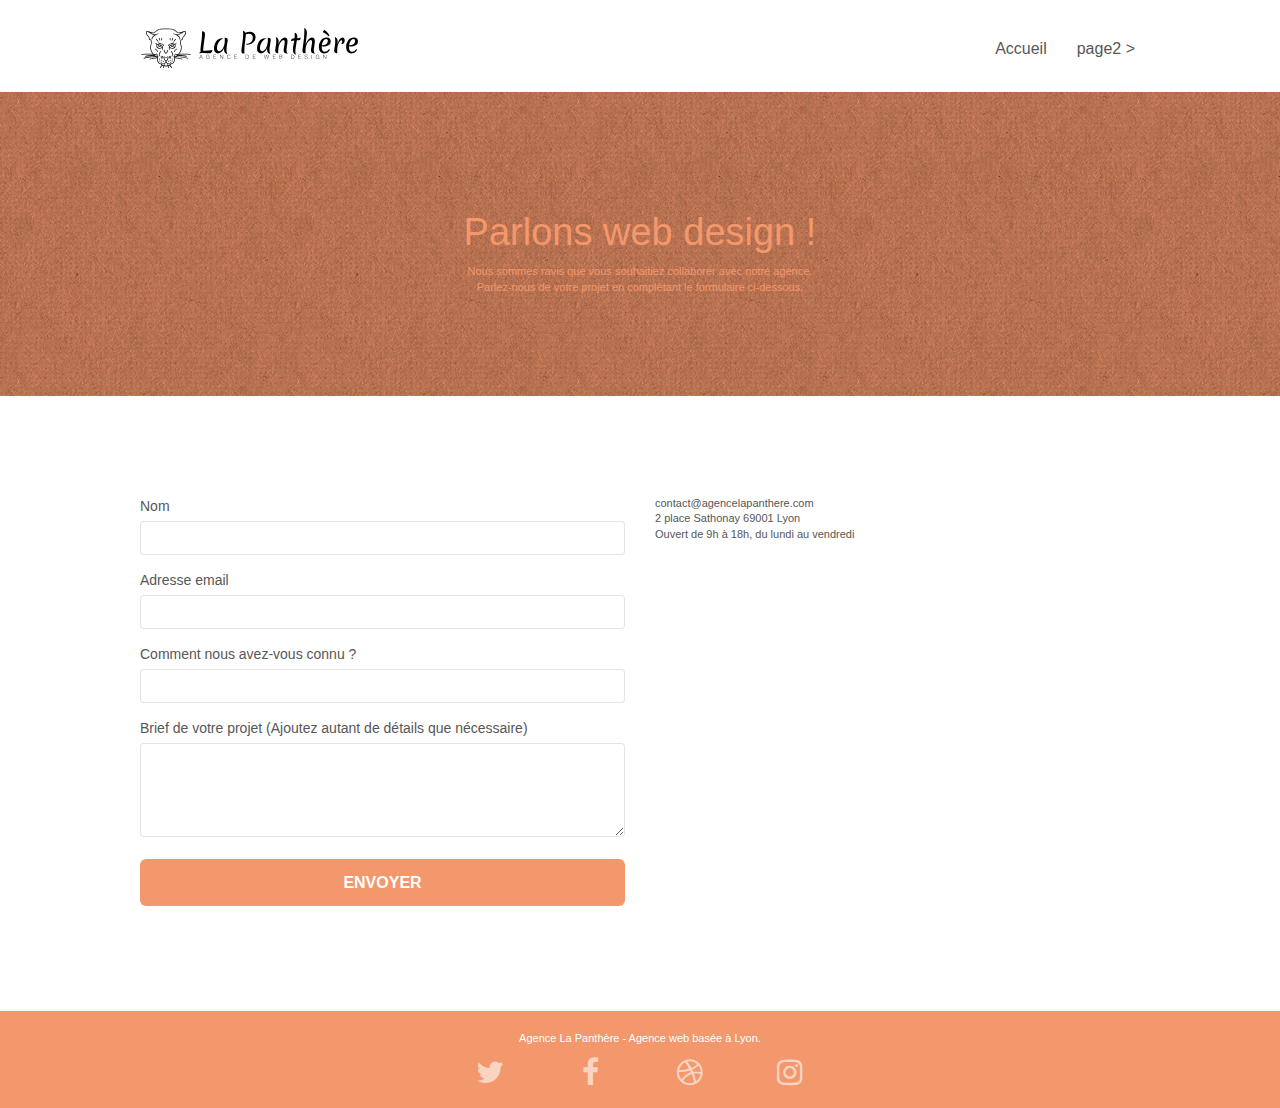
==== page2.html @ 2efc4e71 "1er commit avec modification src et ref de la page 2" ====
<!doctype html>
<html lang="Default">
<head>
    <meta charset="utf-8">
    <meta name="keywords" content="">
    <meta name="description" content="">
    <meta name="viewport" content="width=device-width, initial-scale=1.0, viewport-fit=cover">
    <link rel="shortcut icon" type="image/png" href="favicon.jpg">
    
	<link rel="stylesheet" type="text/css" href="./css/bootstrap.css">
	<link rel="stylesheet" type="text/css" href="style.css">
	<link rel="stylesheet" type="text/css" href="./css/font-awesome.css">
	<link rel="stylesheet" type="text/css" href="./css/et-line.css">
	
    
	<script src="./js/jquery-2.1.0.js"></script>
	<script src="./js/bootstrap.js"></script>
	<script src="./js/blocs.js"></script>
	<script src="./js/jqBootstrapValidation.js"></script>
	<script src="./js/formHandler.js"></script>
    <title>page2</title>

    
<!-- Analytics -->
 
<!-- Analytics END -->
    
</head>
<body>
<!-- Principal conteneur -->
<div class="page-container">
    
<!-- bloc-0 -->
<div class="bloc bgc-white l-bloc " id="bloc-0">
	<div class="container bloc-sm">
		<nav class="navbar row">
			<div class="navbar-header">
				<a class="navbar-brand" href="index.html"><img src="img/agence-la-panthere-monochrome.svg" alt="atlanta web design logo" height="40" /></a>
				<button id="nav-toggle" type="button" class="ui-navbar-toggle navbar-toggle" data-toggle="collapse" data-target=".navbar-1">
					<span class="sr-only">Toggle navigation</span><span class="icon-bar"></span><span class="icon-bar"></span><span class="icon-bar"></span>
				</button>
			</div>
			<div class="collapse navbar-collapse navbar-1 special-dropdown-nav">
				<ul class="site-navigation nav navbar-nav">
					<li>
						<a href="index.html">Accueil</a>
					</li>
					<li>
					</li>
					<li>
						<a href="page2.html">page2 &gt;</a>
					</li>
				</ul>
			</div>
		</nav>
	</div>
</div>
<!-- bloc-0 END -->

<!-- bloc-6 -->
<div class="bloc bg-dots-bg bg-repeat bgc-atomic-tangerine d-bloc bloc-bg-texture texture-paper" id="bloc-6">
	<div class="container bloc-lg">
		<div class="row">
			<div class="col-sm-12">
				<h1 class="text-center hero-bloc-text tc-white">
					Parlons web design !
				</h1>
				<p class="text-center mg-lg tc-white tight-width-whitespace">
					Nous sommes ravis que vous souhaitiez collaborer avec notre agence.<br>
					Parlez-nous de votre projet en complétant le formulaire ci-dessous.
				</p>
			</div>
		</div>
	</div>
</div>
<!-- bloc-6 END -->

<!-- bloc-7 -->
<div class="bloc bgc-white l-bloc" id="bloc-7">
	<div class="container bloc-lg">
		<div class="row">
			<div class="col-sm-6">
				<form id="form_1" novalidate success-msg="Your message has been sent." fail-msg="Sorry it seems that our mail server is not responding, Sorry for the inconvenience!">
					<div class="form-group">
						<label>
							Nom
						</label>
						<input id="name" class="form-control" required />
					</div>
					<div class="form-group">
						<label>
							Adresse email
						</label>
						<input id="email" class="form-control" type="email" required />
					</div>
					<div class="form-group">
						<label>
							Comment nous avez-vous connu ?
						</label>
						<input class="form-control" type="email" required id="input_504" />
					</div>
					<div class="form-group">
						<label>
							Brief de votre projet (Ajoutez autant de détails que nécessaire)<br>
						</label><textarea id="message" class="form-control" rows="4" cols="50" required></textarea>
					</div> 
					<button class="bloc-button btn btn-lg btn-block cta-hero btn-atomic-tangerine" type="submit">
						Envoyer
					</button>
				</form>
			</div>
			<div class="col-sm-6">
				<p>
					contact@agencelapanthere.com<br>2 place Sathonay 69001 Lyon<br>Ouvert de 9h à 18h, du lundi au vendredi<br>
				</p>
			</div>
		</div>
	</div>
</div>
<!-- bloc-7 END -->

<!-- ScrollToTop Button -->
<a class="bloc-button btn btn-d scrollToTop" onclick="scrollToTarget('1')"><span class="fa fa-chevron-up"></span></a>
<!-- ScrollToTop Button END-->


<!-- Footer - bloc-8 -->
<div class="bloc bgc-atomic-tangerine d-bloc" id="bloc-8">
	<div class="container bloc-sm">
		<div class="row">
			<div class="col-sm-12">
				<p class="text-center white">
					Agence La Panthère - Agence web basée à Lyon.<br>
				</p>
				<div class="row row-no-gutters social">
					<div class="col-sm-3">
						<div class="text-center">
							<a class="social" href="index.html"><span class="fa fa-twitter icon-md"></span></a>
						</div>
					</div>
					<div class="col-sm-3">
						<div class="text-center">
							<a class="social" href="index.html"><span class="fa fa-facebook icon-md"></span></a>
						</div>
					</div>
					<div class="col-sm-3">
						<div class="text-center">
							<a class="social" href="index.html"><span class="fa fa-dribbble icon-md"></span></a>
						</div>
					</div>
					<div class="col-sm-3">
						<div class="text-center">
							<a class="social" href="index.html"><span class="fa fa-instagram icon-md"></span></a>
						</div>
					</div>
				</div>
			</div>
		</div>
	</div>
</div>
<!-- Footer - bloc-8 END -->

</div>
<!-- Principal conteneur END -->
    

</body>
</html>
---- style.css ----
body {
    margin: 0;
    padding: 0;
    background: #FFF;
    overflow-x: hidden;
    -webkit-font-smoothing: antialiased;
    -moz-osx-font-smoothing: grayscale;
}

a,
button {
    transition: all .3s ease-in-out;
    outline: none!important;
}

a:hover {
    text-decoration: none;
    cursor: pointer;
}

#page-loading-blocs-notifaction {
    position: fixed;
    top: 0;
    bottom: 0;
    width: 100%;
    z-index: 100000;
    background: #FFFFFF url("img/pageload-spinner.gif") no-repeat center center;
}

.bloc {
    width: 100%;
    clear: both;
    background: 50% 50% no-repeat;
    padding: 0 50px;
    -webkit-background-size: cover;
    -moz-background-size: cover;
    -o-background-size: cover;
    background-size: cover;
    position: relative;
}

.bloc .container {
    padding-left: 0;
    padding-right: 0;
}

.bloc-lg {
    padding: 100px 50px;
}

.bloc-md {
    padding: 50px;
}

.bloc-sm {
    padding: 20px 50px;
}

.bg-center,
.bg-l-edge,
.bg-r-edge,
.bg-t-edge,
.bg-b-edge,
.bg-tl-edge,
.bg-bl-edge,
.bg-tr-edge,
.bg-br-edge,
.bg-repeat {
    -webkit-background-size: auto!important;
    -moz-background-size: auto!important;
    -o-background-size: auto!important;
    background-size: auto!important;
}

.bg-repeat {
    background: repeat;
}

.bg-t-edge {
    background: top no-repeat;
}

.bloc-bg-texture::before {
    content: "";
    background-size: 2px 2px;
    position: absolute;
    top: 0;
    bottom: 0;
    left: 0;
    right: 0;
}

.texture-paper::before {
    background: url("img/texture-paper.png");
    background-size: 280px 280px;
}

.b-parallax {
    background-attachment: fixed;
}

.d-bloc {
    color: rgba(255, 255, 255, .7);
}

.d-bloc button:hover {
    color: rgba(255, 255, 255, .9);
}

.d-bloc .icon-round,
.d-bloc .icon-square,
.d-bloc .icon-rounded,
.d-bloc .icon-semi-rounded-a,
.d-bloc .icon-semi-rounded-b {
    border-color: rgba(255, 255, 255, .9);
}

.d-bloc .divider-h span {
    border-color: rgba(255, 255, 255, .2);
}

.d-bloc .a-btn,
.d-bloc .navbar a,
.d-bloc .navbar-brand,
.d-bloc a .icon-sm,
.d-bloc a .icon-md,
.d-bloc a .icon-lg,
.d-bloc a .icon-xl,
.d-bloc h1 a,
.d-bloc h2 a,
.d-bloc h3 a,
.d-bloc h4 a,
.d-bloc h5 a,
.d-bloc h6 a,
.d-bloc p a {
    color: rgba(255, 255, 255, .6);
}

.d-bloc .a-btn:hover,
.d-bloc .navbar a:hover,
.d-bloc .navbar-brand:hover,
.d-bloc a:hover .icon-sm,
.d-bloc a:hover .icon-md,
.d-bloc a:hover .icon-lg,
.d-bloc a:hover .icon-xl,
.d-bloc h1 a:hover,
.d-bloc h2 a:hover,
.d-bloc h3 a:hover,
.d-bloc h4 a:hover,
.d-bloc h5 a:hover,
.d-bloc h6 a:hover,
.d-bloc p a:hover {
    color: rgba(255, 255, 255, 1);
}

.d-bloc .navbar-toggle .icon-bar {
    background: rgba(255, 255, 255, 1);
}

.d-bloc .btn-wire,
.d-bloc .btn-wire:hover {
    color: rgba(255, 255, 255, 1);
    border-color: rgba(255, 255, 255, 1);
}

.d-bloc .panel {
    color: rgba(0, 0, 0, .5);
}

.d-bloc .panel button:hover {
    color: rgba(0, 0, 0, .7);
}

.d-bloc .panel icon {
    border-color: rgba(0, 0, 0, .7);
}

.d-bloc .panel .divider-h span {
    border-color: rgba(0, 0, 0, .1);
}

.d-bloc .panel .a-btn {
    color: rgba(0, 0, 0, .6);
}

.d-bloc .panel .a-btn:hover {
    color: rgba(0, 0, 0, 1);
}

.d-bloc .panel .btn-wire,
.d-bloc .panel .btn-wire:hover {
    color: rgba(0, 0, 0, .7);
    border-color: rgba(0, 0, 0, .3);
}

.d-bloc .panel,
.l-bloc {
    color: rgba(0, 0, 0, .5);
}

.d-bloc .panel button:hover,
.l-bloc button:hover {
    color: rgba(0, 0, 0, .7);
}

.l-bloc .icon-round,
.l-bloc .icon-square,
.l-bloc .icon-rounded,
.l-bloc .icon-semi-rounded-a,
.l-bloc .icon-semi-rounded-b {
    border-color: rgba(0, 0, 0, .7);
}

.d-bloc .panel .divider-h span,
.l-bloc .divider-h span {
    border-color: rgba(0, 0, 0, .1);
}

.d-bloc .panel .a-btn,
.l-bloc .a-btn,
.l-bloc .navbar a,
.l-bloc .navbar-brand,
.l-bloc a .icon-sm,
.l-bloc a .icon-md,
.l-bloc a .icon-lg,
.l-bloc a .icon-xl,
.l-bloc h1 a,
.l-bloc h2 a,
.l-bloc h3 a,
.l-bloc h4 a,
.l-bloc h5 a,
.l-bloc h6 a,
.l-bloc p a {
    color: rgba(0, 0, 0, .6);
}

.d-bloc .panel .a-btn:hover,
.l-bloc .a-btn:hover,
.l-bloc .navbar a:hover,
.l-bloc .navbar-brand:hover,
.l-bloc a:hover .icon-sm,
.l-bloc a:hover .icon-md,
.l-bloc a:hover .icon-lg,
.l-bloc a:hover .icon-xl,
.l-bloc h1 a:hover,
.l-bloc h2 a:hover,
.l-bloc h3 a:hover,
.l-bloc h4 a:hover,
.l-bloc h5 a:hover,
.l-bloc h6 a:hover,
.l-bloc p a:hover {
    color: rgba(0, 0, 0, 1);
}

.l-bloc .navbar-toggle .icon-bar {
    color: rgba(0, 0, 0, .6);
}

.d-bloc .panel .btn-wire,
.d-bloc .panel .btn-wire:hover,
.l-bloc .btn-wire,
.l-bloc .btn-wire:hover {
    color: rgba(0, 0, 0, .7);
    border-color: rgba(0, 0, 0, .3);
}

.voffset {
    margin-top: 30px;
}

.voffset-lg {
    margin-top: 80px;
}

.row-no-gutters {
    margin-right: 0;
    margin-left: 0;
}

.row.row-no-gutters > [class^="col-"],
.row.row-no-gutters > [class*=" col-"] {
    padding-right: 0;
    padding-left: 0;
}

#bloc-1-hero h1 {
    font-size: 32px;
}

.navbar {
    margin-bottom: 0;
    z-index: 1;
}

.navbar-brand {
    height: auto;
    padding: 3px 15px;
    font-size: 25px;
    font-weight: normal;
    font-weight: 600;
    line-height: 44px;
}

.navbar-brand img {
    max-height: 200px;
    margin: 0 5px 0 0;
    display: inline;
}

.navbar-brand img[src$=svg] {
    min-width: 100px;
}

.nav-center .navbar-brand img {
    margin: 0;
}

.navbar .nav {
    padding-top: 2px;
    margin-right: -16px;
    float: right;
    z-index: 1;
}

.nav > li {
    float: left;
    margin-top: 4px;
    font-size: 16px;
}

.navbar-nav .open .dropdown-menu > li > a {
    text-align: inherit;
}

.nav > li a:hover,
.nav > li a:focus {
    background: transparent;
}

.navbar-toggle {
    margin: 10px 10px 0 0;
    border: 0px;
}

.navbar-toggle:hover {
    background: transparent!important;
}

.navbar-toggle .icon-bar {
    background-color: rgba(0, 0, 0, .5);
    width: 26px;
}

.nav-invert .navbar .nav {
    float: left;
}

.nav-invert .navbar-header,
.nav-invert .navbar-brand {
    float: right;
    position: relative;
    z-index: 2;
}

@media (min-width: 768px) {
    .site-navigation {
        position: absolute;
        top: 50%;
        right: 20px;
        transform: translate(0, -50%);
        -webkit-transform: translateY(-50%);
    }
    .nav > li .dropdown-menu a,
    .nav > li .dropdown-menu a:hover {
        color: #484848;
    }
    .nav-invert .site-navigation {
        left: 0;
        right: 0;
    }
    .nav-center {
        text-align: center;
    }
    .nav-center .navbar-header {
        width: 100%;
    }
    .nav-center .navbar-header,
    .nav-center .navbar-brand,
    .nav-center .nav > li {
        float: none;
        display: inline-block;
    }
    .nav-center .site-navigation {
        position: relative;
        width: 100%;
        right: 0;
        margin-right: 0px;
        margin-top: 20px;
    }
    .nav-center.mini-nav .navbar-toggle {
        float: none;
        margin: 10px auto 0;
    }
}

.nav > li > .dropdown a {
    background: none!important;
    display: block;
    padding: 14px 15px;
}

nav .caret {
    margin: 0 5px;
}

.dropdown-menu .dropdown-menu {
    top: -8px;
    left: 100%;
}

.dropdown-menu .dropmenu-flow-right {
    top: 100%;
    left: 0;
    margin-left: -1px;
    border-top-left-radius: 0;
    border-top-right-radius: 0;
}

.dropdown-menu .dropdown span {
    border: 4px solid black;
    border-top-color: transparent;
    border-right-color: transparent;
    border-bottom-color: transparent;
    margin: 6px -5px 0 0!important;
    float: right;
}

.mg-md {
    margin-top: 10px;
    margin-bottom: 20px;
}

.mg-lg {
    margin-top: 10px;
    margin-bottom: 40px;
}

.btn {
    margin: 0 5px 5px 0;
}

.btn.pull-right {
    margin: 0 0 5px 5px;
}

.btn-d,
.btn-d:hover,
.btn-d:focus {
    color: #FFF;
    background: rgba(0, 0, 0, .3);
}

button {
    outline: none!important;
}

.btn-rd {
    border-radius: 40px;
}

.btn-clean {
    border: 1px solid rgba(0, 0, 0, .08);
    border-bottom-color: rgba(0, 0, 0, .1);
    text-shadow: 0 1px 0 rgba(0, 0, 1, .1);
    box-shadow: 0 1px 3px rgba(0, 0, 1, .25), inset 0 1px 0 0 rgba(255, 255, 255, .15);
}

.icon-md {
    font-size: 30px!important;
}

.icon-lg {
    font-size: 60px!important;
}

.sm-shadow {
    text-shadow: 0 1px 2px rgba(0, 0, 0, .3);
}

.panel-sq,
.panel-sq .panel-heading,
.panel-sq .panel-footer {
    border-radius: 0;
}

.panel-rd {
    border-radius: 30px;
}

.panel-rd .panel-heading {
    border-radius: 29px 29px 0 0;
}

.panel-rd .panel-footer {
    border-radius: 0 0 29px 29px;
}

.form-control {
    border-color: rgba(0, 0, 0, .1);
    box-shadow: none;
}

.scrollToTop {
    width: 40px;
    height: 40px;
    position: fixed;
    bottom: 20px;
    right: 20px;
    opacity: 0;
    z-index: 500;
    transition: all .3s ease-in-out;
}

.scrollToTop span {
    margin-top: 6px;
}

.showScrollTop {
    font-size: 14px;
    opacity: 1;
}

a[data-lightbox] {
    position: relative;
    display: block;
    text-align: center;
}

a[data-lightbox]:hover::before {
    content: "+";
    font-family: "HelveticaNeue-Light", "Helvetica Neue Light", "Helvetica Neue", Helvetica, Arial;
    font-size: 32px;
    width: 50px;
    height: 50px;
    margin-left: -25px;
    border-radius: 50%;
    background: rgba(0, 0, 0, .6);
    color: #FFF;
    font-weight: 100;
    z-index: 1;
    position: absolute;
    top: 50%;
    transform: translateY(-50%);
    -webkit-transform: translateY(-50%);
}

a[data-lightbox]:hover img {
    opacity: 0.6;
    -webkit-animation-fill-mode: none;
    animation-fill-mode: none;
}

#lightbox-modal {
    display: flex;
    align-items: center;
}

#lightbox-modal .modal-dialog {
    width: 90%;
    max-width: 900px;
    margin: 0 auto 0;
}

#lightbox-modal .modal-dialog img {
    max-height: 90vh;
    margin: 0 auto;
}

.lightbox-caption {
    padding: 20px;
    color: #FFF;
    background: rgba(0, 0, 0, .5);
    position: absolute;
    left: 15px;
    right: 15px;
    bottom: 5px;
}

.close-lightbox {
    color: #FFF;
    font-size: 30px;
    position: absolute;
    top: 20px;
    right: 20px;
    z-index: 20;
    background: rgba(0, 0, 0, .5);
    border: none;
    line-height: 30px;
    padding: 0 9px 5px;
    opacity: 0.3;
}

.close-lightbox:hover,
.next-lightbox:hover,
.prev-lightbox:hover {
    opacity: 1.0;
    color: #FFF;
}

.next-lightbox,
.prev-lightbox {
    font-size: 20px;
    color: rgba(255, 255, 255, .9);
    background: rgba(0, 0, 0, .5);
    transition: all .2s ease-in-out;
    position: absolute;
    top: 45%;
    z-index: 1;
    opacity: 0.4;
}

.next-lightbox {
    padding: 6px 8px 1px 13px;
    right: 25px;
}

.prev-lightbox {
    padding: 6px 13px 1px 10px;
    left: 25px;
}

.snapshot-lb .modal-body {
    padding-bottom: 45px;
}

.snapshot-lb .lightbox-caption {
    padding: 0;
    color: rgba(0, 0, 0, .5);
    background: none;
}

h1,
h2,
h3,
h4,
h5,
h6,
p,
label,
.btn,
a {
    font-family: "helvetica";
    font-weight: 400;
    color: #575757!important;
}

.container {
    max-width: 1000px;
}

.hero-bloc-text {
    font-size: 38px;
}

.hero-bloc-text-sub {
    font-size: 36px;
}

.statement-bloc-text {
    line-height: 26px;
    font-style: italic;
    font-size: 20px;
    text-align: center;
    font-weight: lighter;
    max-width: 520px;
    margin: auto auto auto auto;
}

p {
    font-size: 11px;
}

.tight-width-whitespace {
    max-width: 600px;
    margin: auto auto auto auto;
}

.h1 {
    font-size: 20px;
    font-family: "Open Sans";
}

.cta-hero {
    margin-top: 22px;
    color: #FFFFFF!important;
    text-transform: uppercase;
    padding: 12px 28px 12px 28px;
    font-size: 16px;
    font-weight: 700;
}

.social {
    max-width: 400px;
    margin: auto auto auto auto;
}

h2 {
    font-size: 22px;
    line-height: 1.4em;
}

h3 {
    font-size: 15px;
    text-transform: uppercase;
    font-weight: 700;
    color: #333333!important;
}

.med-width-whitespace {
    max-width: 800px;
    margin: auto auto auto auto;
    box-shadow: 0px 0px 0px #000000;
}

h1 {
    color: #333333!important;
}

h4 {
    color: #333333!important;
}

.icons {
    margin-bottom: 14px;
    margin-top: 24px;
}

.white {
    color: #FFFFFF!important;
}

.portfolio-thumb {
    margin-bottom: 24px;
}

.portfolio-row {
    margin-bottom: 44px;
    margin-top: 50px;
}

.avatar {
    box-shadow: 0px 4px 9px rgba(0, 0, 0, 0.3);
}

.black-background {
    background-color: rgba(165, 147, 99, 0.7);
    padding: 40px 40px 40px 40px;
}

.bold-link {
    font-weight: 900;
    text-decoration: underline!important;
}

.bgc-white {
    background-color: #FFFFFF;
}

.bgc-dark-slate-blue {
    background-color: #364577;
}

.bgc-atomic-tangerine {
    background-color: #F3976C;
}

.tc-white {
    color: #F3976C!important;
}

.btn-atomic-tangerine {
    background: #F3976C;
    color: #FFFFFF!important;
}

.btn-atomic-tangerine:hover {
    background: #c27956!important;
    color: #FFFFFF!important;
}

.ltc-white {
    color: #FFFFFF!important;
}

.ltc-white:hover {
    color: #cccccc!important;
}

.ltc-atomic-tangerine {
    color: #F3976C!important;
}

.ltc-atomic-tangerine:hover {
    color: #c27956!important;
}

.icon-dark-slate-blue {
    color: #364577!important;
    border-color: #364577!important;
}

.bg-dots-bg {
    background-image: url("img/dots-bg.png");
}

.bg-lines-h2-bg {
    background-image: url("img/lines-h2-bg.png");
}

.bg-banniere {
    background-image: url("img/agence-la-panthere.jpg");
}

.bg-presentation {
    background-image: url("img/image-de-presentation.bmp");
}

@media (max-width: 1024px) {
    .bloc {
        padding-left: 20px;
        padding-right: 20px;
    }
    .bloc.full-width-bloc,
    .bloc-tile-2.full-width-bloc .container,
    .bloc-tile-3.full-width-bloc .container,
    .bloc-tile-4.full-width-bloc .container {
        padding-left: 0;
        padding-right: 0;
    }
}

@media (max-width: 992px) and (min-width: 768px) {
    .navbar .nav {
        max-width: 80%
    }
    .nav-center.navbar .nav {
        max-width: 100%
    }
}

@media only screen and (min-device-width: 768px) and (max-device-width: 1024px) and (orientation: landscape) {
    .b-parallax {
        background-attachment: scroll;
    }
}

@media only screen and (min-device-width: 1024px) and (max-device-width: 1366px) and (-webkit-min-device-pixel-ratio: 1.5) {
    .b-parallax {
        background-attachment: scroll;
    }
}

@media (max-width: 991px) {
    .container {
        width: 100%;
    }
    .b-parallax {
        background-attachment: scroll;
    }
    .page-container,
    #hero-bloc {
        overflow-x: hidden;
        position: relative;
    }
    .bloc {
        padding-left: constant(safe-area-inset-left);
        padding-right: constant(safe-area-inset-right);
    }
    .bloc-group,
    .bloc-group .bloc {
        display: block;
        width: 100%;
    }
    .bloc-fill-screen .fill-bloc-top-edge,
    .bloc-fill-screen .fill-bloc-bottom-edge {
        padding: 0 20px;
        padding-left: constant(safe-area-inset-left);
        padding-right: constant(safe-area-inset-right);
    }
}

@media (max-width: 767px) {
    .page-container {
        overflow-x: hidden;
        position: relative;
    }
    h1,
    h2,
    h3,
    h4,
    h5,
    h6,
    p,
    #disqus_thread {
        padding-left: 10px!important;
        padding-right: 10px!important;
    }
    .b-parallax {
        background-attachment: scroll;
    }
    .navbar .nav {
        padding-top: 0;
        border-top: 1px solid rgba(0, 0, 0, .2);
        float: none!important;
    }
    .navbar.row {
        margin-left: 0;
        margin-right: 0;
    }
    .site-navigation {
        position: inherit;
        transform: none;
        -webkit-transform: none;
        -ms-transform: none;
    }
    .nav > li {
        margin-top: 0;
        border-bottom: 1px solid rgba(0, 0, 0, .1);
        background: rgba(0, 0, 0, .05);
        text-align: left;
        padding-left: 15px;
        width: 100%;
    }
    .nav > li:hover {
        background: rgba(0, 0, 0, .08);
    }
    .dropdown .dropdown a .caret {
        float: none;
        margin: 5px 0 0 10px!important;
        border: 4px solid black;
        border-bottom-color: transparent;
        border-right-color: transparent;
        border-left-color: transparent;
    }
    #hero-bloc .navbar .nav {
        background: rgba(0, 0, 0, .8);
    }
    #hero-bloc .navbar .nav a {
        color: rgba(255, 255, 255, .6);
    }
    .hero {
        padding: 50px 0;
    }
    .hero-nav {
        left: -1px;
        right: -1px;
    }
    .navbar-collapse {
        padding: 0;
        overflow-x: hidden;
        -webkit-box-shadow: none;
        box-shadow: none;
    }
    .navbar-brand img {
        max-height: 40px;
        width: auto;
    }
    .nav-invert .navbar-header {
        float: none;
        width: 100%;
    }
    .nav-invert .navbar-toggle {
        float: left;
        margin-left: 10px;
    }
    .bloc {
        padding-left: 0;
        padding-right: 0;
    }
    .bloc-xxl,
    .bloc-xl,
    .bloc-lg {
        padding: 40px 0;
    }
    .bloc-sm,
    .bloc-md {
        padding-left: 0;
        padding-right: 0;
    }
    .bloc-tile-2 .container,
    .bloc-tile-3 .container,
    .bloc-tile-4 .container,
    .bloc-fill-screen .fill-bloc-top-edge,
    .bloc-fill-screen .fill-bloc-bottom-edge {
        padding-left: 0;
        padding-right: 0;
    }
    .a-block {
        padding: 0 10px;
    }
    .btn-dwn {
        display: none;
    }
    .voffset {
        margin-top: 5px;
    }
    .voffset-md {
        margin-top: 20px;
    }
    .voffset-lg {
        margin-top: 30px;
    }
    form {
        padding: 5px;
    }
    .close-lightbox {
        display: inline-block;
    }
    .blocsapp-device-iphone5 {
        background-size: 216px 425px;
        padding-top: 60px;
        width: 216px;
        height: 425px;
    }
    .blocsapp-device-iphone5 img {
        width: 180px;
        height: 320px;
    }
}

@media (max-width: 400px) {
    .bloc {
        padding-left: 0;
        padding-right: 0;
    }
}

@media (max-width: 767px) {
    .bloc-mob-center-text {
        text-align: center;
    }
}
---- css/et-line.css ----
@font-face {
    font-family: et-line;
    src: url(../fonts/et-line.eot);
    src: url(../fonts/et-line.eot?#iefix) format('embedded-opentype'), url(../fonts/et-line.woff) format('woff'), url(../fonts/et-line.ttf) format('truetype'), url(../fonts/et-line.svg#et-line) format('svg');
    font-weight: 400;
    font-style: normal
}

.et-icon-adjustments,
.et-icon-alarmclock,
.et-icon-anchor,
.et-icon-aperture,
.et-icon-attachment,
.et-icon-bargraph,
.et-icon-basket,
.et-icon-beaker,
.et-icon-bike,
.et-icon-book-open,
.et-icon-briefcase,
.et-icon-browser,
.et-icon-calendar,
.et-icon-camera,
.et-icon-caution,
.et-icon-chat,
.et-icon-circle-compass,
.et-icon-clipboard,
.et-icon-clock,
.et-icon-cloud,
.et-icon-compass,
.et-icon-desktop,
.et-icon-dial,
.et-icon-document,
.et-icon-documents,
.et-icon-download,
.et-icon-dribbble,
.et-icon-edit,
.et-icon-envelope,
.et-icon-expand,
.et-icon-facebook,
.et-icon-flag,
.et-icon-focus,
.et-icon-gears,
.et-icon-genius,
.et-icon-gift,
.et-icon-global,
.et-icon-globe,
.et-icon-googleplus,
.et-icon-grid,
.et-icon-happy,
.et-icon-hazardous,
.et-icon-heart,
.et-icon-hotairballoon,
.et-icon-hourglass,
.et-icon-key,
.et-icon-laptop,
.et-icon-layers,
.et-icon-lifesaver,
.et-icon-lightbulb,
.et-icon-linegraph,
.et-icon-linkedin,
.et-icon-lock,
.et-icon-magnifying-glass,
.et-icon-map,
.et-icon-map-pin,
.et-icon-megaphone,
.et-icon-mic,
.et-icon-mobile,
.et-icon-newspaper,
.et-icon-notebook,
.et-icon-paintbrush,
.et-icon-paperclip,
.et-icon-pencil,
.et-icon-phone,
.et-icon-picture,
.et-icon-pictures,
.et-icon-piechart,
.et-icon-presentation,
.et-icon-pricetags,
.et-icon-printer,
.et-icon-profile-female,
.et-icon-profile-male,
.et-icon-puzzle,
.et-icon-quote,
.et-icon-recycle,
.et-icon-refresh,
.et-icon-ribbon,
.et-icon-rss,
.et-icon-sad,
.et-icon-scissors,
.et-icon-scope,
.et-icon-search,
.et-icon-shield,
.et-icon-speedometer,
.et-icon-strategy,
.et-icon-streetsign,
.et-icon-tablet,
.et-icon-target,
.et-icon-telescope,
.et-icon-toolbox,
.et-icon-tools,
.et-icon-tools-2,
.et-icon-trophy,
.et-icon-tumblr,
.et-icon-twitter,
.et-icon-upload,
.et-icon-video,
.et-icon-wallet,
.et-icon-wine {
    font-family: et-line;
    speak: none;
    font-style: normal;
    font-weight: 400;
    font-variant: normal;
    text-transform: none;
    line-height: 1;
    -webkit-font-smoothing: antialiased;
    -moz-osx-font-smoothing: grayscale;
    display: inline-block
}

.et-icon-mobile:before {
    content: "\e000"
}

.et-icon-laptop:before {
    content: "\e001"
}

.et-icon-desktop:before {
    content: "\e002"
}

.et-icon-tablet:before {
    content: "\e003"
}

.et-icon-phone:before {
    content: "\e004"
}

.et-icon-document:before {
    content: "\e005"
}

.et-icon-documents:before {
    content: "\e006"
}

.et-icon-search:before {
    content: "\e007"
}

.et-icon-clipboard:before {
    content: "\e008"
}

.et-icon-newspaper:before {
    content: "\e009"
}

.et-icon-notebook:before {
    content: "\e00a"
}

.et-icon-book-open:before {
    content: "\e00b"
}

.et-icon-browser:before {
    content: "\e00c"
}

.et-icon-calendar:before {
    content: "\e00d"
}

.et-icon-presentation:before {
    content: "\e00e"
}

.et-icon-picture:before {
    content: "\e00f"
}

.et-icon-pictures:before {
    content: "\e010"
}

.et-icon-video:before {
    content: "\e011"
}

.et-icon-camera:before {
    content: "\e012"
}

.et-icon-printer:before {
    content: "\e013"
}

.et-icon-toolbox:before {
    content: "\e014"
}

.et-icon-briefcase:before {
    content: "\e015"
}

.et-icon-wallet:before {
    content: "\e016"
}

.et-icon-gift:before {
    content: "\e017"
}

.et-icon-bargraph:before {
    content: "\e018"
}

.et-icon-grid:before {
    content: "\e019"
}

.et-icon-expand:before {
    content: "\e01a"
}

.et-icon-focus:before {
    content: "\e01b"
}

.et-icon-edit:before {
    content: "\e01c"
}

.et-icon-adjustments:before {
    content: "\e01d"
}

.et-icon-ribbon:before {
    content: "\e01e"
}

.et-icon-hourglass:before {
    content: "\e01f"
}

.et-icon-lock:before {
    content: "\e020"
}

.et-icon-megaphone:before {
    content: "\e021"
}

.et-icon-shield:before {
    content: "\e022"
}

.et-icon-trophy:before {
    content: "\e023"
}

.et-icon-flag:before {
    content: "\e024"
}

.et-icon-map:before {
    content: "\e025"
}

.et-icon-puzzle:before {
    content: "\e026"
}

.et-icon-basket:before {
    content: "\e027"
}

.et-icon-envelope:before {
    content: "\e028"
}

.et-icon-streetsign:before {
    content: "\e029"
}

.et-icon-telescope:before {
    content: "\e02a"
}

.et-icon-gears:before {
    content: "\e02b"
}

.et-icon-key:before {
    content: "\e02c"
}

.et-icon-paperclip:before {
    content: "\e02d"
}

.et-icon-attachment:before {
    content: "\e02e"
}

.et-icon-pricetags:before {
    content: "\e02f"
}

.et-icon-lightbulb:before {
    content: "\e030"
}

.et-icon-layers:before {
    content: "\e031"
}

.et-icon-pencil:before {
    content: "\e032"
}

.et-icon-tools:before {
    content: "\e033"
}

.et-icon-tools-2:before {
    content: "\e034"
}

.et-icon-scissors:before {
    content: "\e035"
}

.et-icon-paintbrush:before {
    content: "\e036"
}

.et-icon-magnifying-glass:before {
    content: "\e037"
}

.et-icon-circle-compass:before {
    content: "\e038"
}

.et-icon-linegraph:before {
    content: "\e039"
}

.et-icon-mic:before {
    content: "\e03a"
}

.et-icon-strategy:before {
    content: "\e03b"
}

.et-icon-beaker:before {
    content: "\e03c"
}

.et-icon-caution:before {
    content: "\e03d"
}

.et-icon-recycle:before {
    content: "\e03e"
}

.et-icon-anchor:before {
    content: "\e03f"
}

.et-icon-profile-male:before {
    content: "\e040"
}

.et-icon-profile-female:before {
    content: "\e041"
}

.et-icon-bike:before {
    content: "\e042"
}

.et-icon-wine:before {
    content: "\e043"
}

.et-icon-hotairballoon:before {
    content: "\e044"
}

.et-icon-globe:before {
    content: "\e045"
}

.et-icon-genius:before {
    content: "\e046"
}

.et-icon-map-pin:before {
    content: "\e047"
}

.et-icon-dial:before {
    content: "\e048"
}

.et-icon-chat:before {
    content: "\e049"
}

.et-icon-heart:before {
    content: "\e04a"
}

.et-icon-cloud:before {
    content: "\e04b"
}

.et-icon-upload:before {
    content: "\e04c"
}

.et-icon-download:before {
    content: "\e04d"
}

.et-icon-target:before {
    content: "\e04e"
}

.et-icon-hazardous:before {
    content: "\e04f"
}

.et-icon-piechart:before {
    content: "\e050"
}

.et-icon-speedometer:before {
    content: "\e051"
}

.et-icon-global:before {
    content: "\e052"
}

.et-icon-compass:before {
    content: "\e053"
}

.et-icon-lifesaver:before {
    content: "\e054"
}

.et-icon-clock:before {
    content: "\e055"
}

.et-icon-aperture:before {
    content: "\e056"
}

.et-icon-quote:before {
    content: "\e057"
}

.et-icon-scope:before {
    content: "\e058"
}

.et-icon-alarmclock:before {
    content: "\e059"
}

.et-icon-refresh:before {
    content: "\e05a"
}

.et-icon-happy:before {
    content: "\e05b"
}

.et-icon-sad:before {
    content: "\e05c"
}

.et-icon-facebook:before {
    content: "\e05d"
}

.et-icon-twitter:before {
    content: "\e05e"
}

.et-icon-googleplus:before {
    content: "\e05f"
}

.et-icon-rss:before {
    content: "\e060"
}

.et-icon-tumblr:before {
    content: "\e061"
}

.et-icon-linkedin:before {
    content: "\e062"
}

.et-icon-dribbble:before {
    content: "\e063"
}
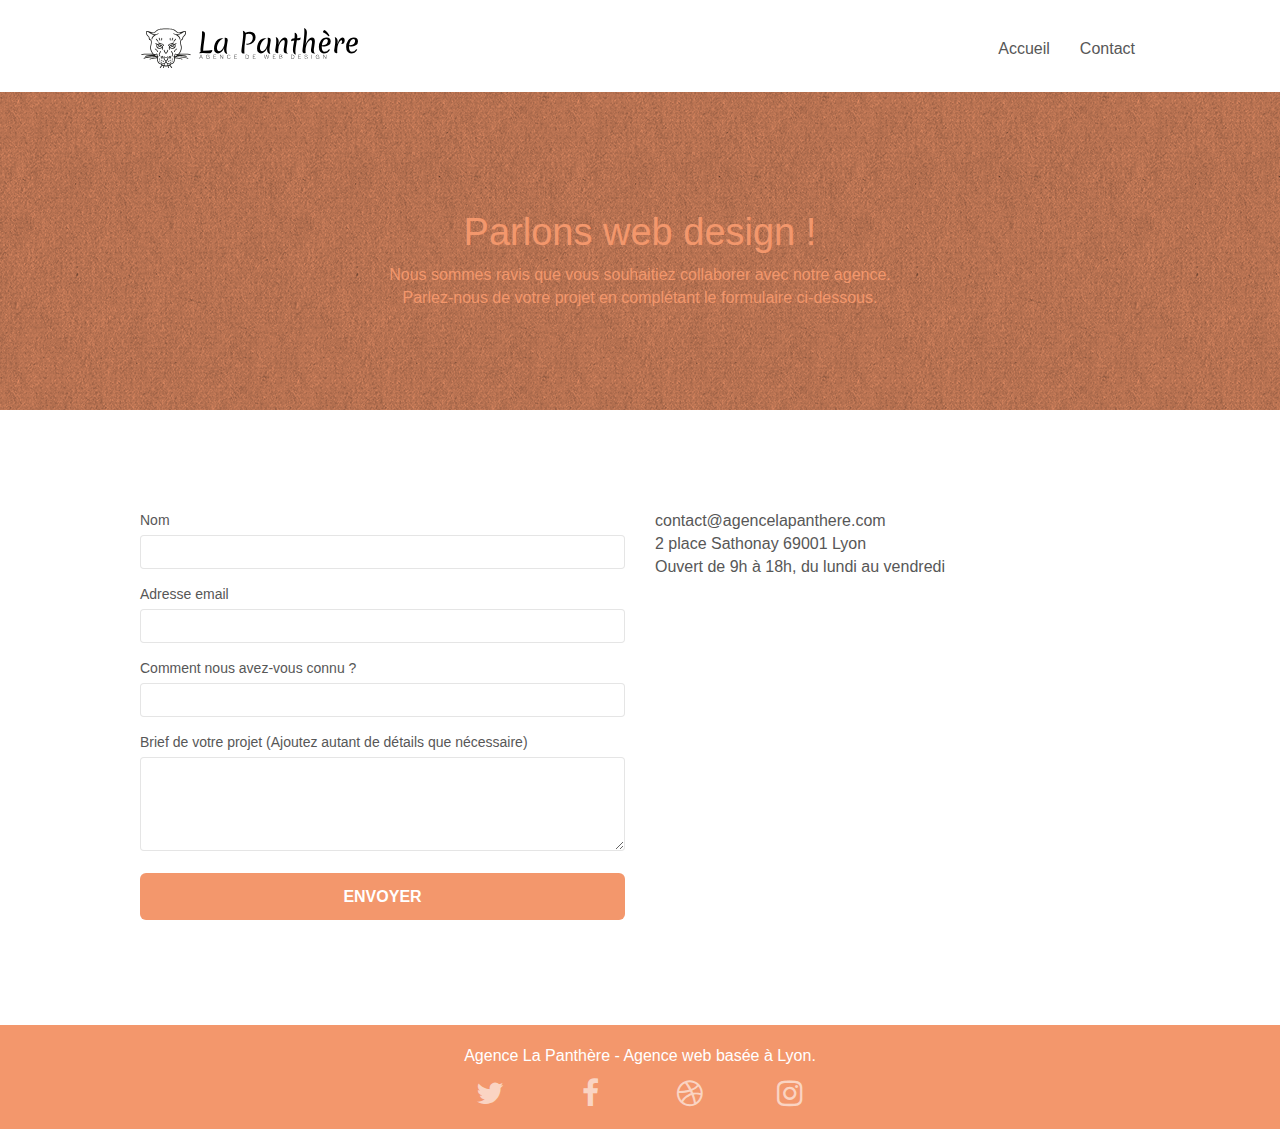
==== commit 1d8aac9b: "Description remplie, taille du texte changée" ====
--- a/page2.html
+++ b/page2.html
@@ -1,9 +1,9 @@
 <!doctype html>
-<html lang="Default">
+<html lang="fr">
 <head>
     <meta charset="utf-8">
     <meta name="keywords" content="">
-    <meta name="description" content="">
+    <meta name="description" content="Vous avez besoin d’une identité visuelle complète ou d’une refonte de votre site, n’hésitez pas à nous contacter. Nous travaillerons ensemble pour créer des sites beau et bien structurés, qui seront facilement trouvable sur les moteurs de recherche. ">
     <meta name="viewport" content="width=device-width, initial-scale=1.0, viewport-fit=cover">
     <link rel="shortcut icon" type="image/png" href="favicon.jpg">
     
@@ -18,7 +18,7 @@
 	<script src="./js/blocs.js"></script>
 	<script src="./js/jqBootstrapValidation.js"></script>
 	<script src="./js/formHandler.js"></script>
-    <title>page2</title>
+    <title>La Panthère, Agence de web design | Nous contacter</title>
 
     
 <!-- Analytics -->
@@ -35,7 +35,7 @@
 	<div class="container bloc-sm">
 		<nav class="navbar row">
 			<div class="navbar-header">
-				<a class="navbar-brand" href="index.html"><img src="img/agence-la-panthere-monochrome.svg" alt="atlanta web design logo" height="40" /></a>
+				<a class="navbar-brand" href="index.html"><img src="img/agence-la-panthere-monochrome.svg" alt="Logo de l'agence de webdesign la Panthère" height="40" /></a>
 				<button id="nav-toggle" type="button" class="ui-navbar-toggle navbar-toggle" data-toggle="collapse" data-target=".navbar-1">
 					<span class="sr-only">Toggle navigation</span><span class="icon-bar"></span><span class="icon-bar"></span><span class="icon-bar"></span>
 				</button>
@@ -48,7 +48,7 @@
 					<li>
 					</li>
 					<li>
-						<a href="page2.html">page2 &gt;</a>
+						<a href="page2.html">Contact</a>
 					</li>
 				</ul>
 			</div>
@@ -135,22 +135,22 @@
 				<div class="row row-no-gutters social">
 					<div class="col-sm-3">
 						<div class="text-center">
-							<a class="social" href="index.html"><span class="fa fa-twitter icon-md"></span></a>
+							<a class="social" href="https://twitter.com"><span class="fa fa-twitter icon-md"></span></a>
 						</div>
 					</div>
 					<div class="col-sm-3">
 						<div class="text-center">
-							<a class="social" href="index.html"><span class="fa fa-facebook icon-md"></span></a>
+							<a class="social" href="https://www.facebook.com/"><span class="fa fa-facebook icon-md"></span></a>
 						</div>
 					</div>
 					<div class="col-sm-3">
 						<div class="text-center">
-							<a class="social" href="index.html"><span class="fa fa-dribbble icon-md"></span></a>
+							<a class="social" href="https://dribbble.com/"><span class="fa fa-dribbble icon-md"></span></a>
 						</div>
 					</div>
 					<div class="col-sm-3">
 						<div class="text-center">
-							<a class="social" href="index.html"><span class="fa fa-instagram icon-md"></span></a>
+							<a class="social" href="https://www.instagram.com/"><span class="fa fa-instagram icon-md"></span></a>
 						</div>
 					</div>
 				</div>
--- a/style.css
+++ b/style.css
@@ -677,7 +677,7 @@
 }
 
 p {
-    font-size: 11px;
+    font-size: 16px;
 }
 
 .tight-width-whitespace {
@@ -1039,4 +1039,20 @@
     .bloc-mob-center-text {
         text-align: center;
     }
+}
+.col-sm-12.text-center {
+    display: flex;
+    justify-content: center;
+}
+.col-sm-12.text-center p {
+    font-size: 22px;
+    width: 600px;
+}
+.citation-texte {
+    font-size: 20px;
+    font-style: italic;
+}
+.citation-auteur {
+    font-size: 20px;
+    color: grey !important;
 }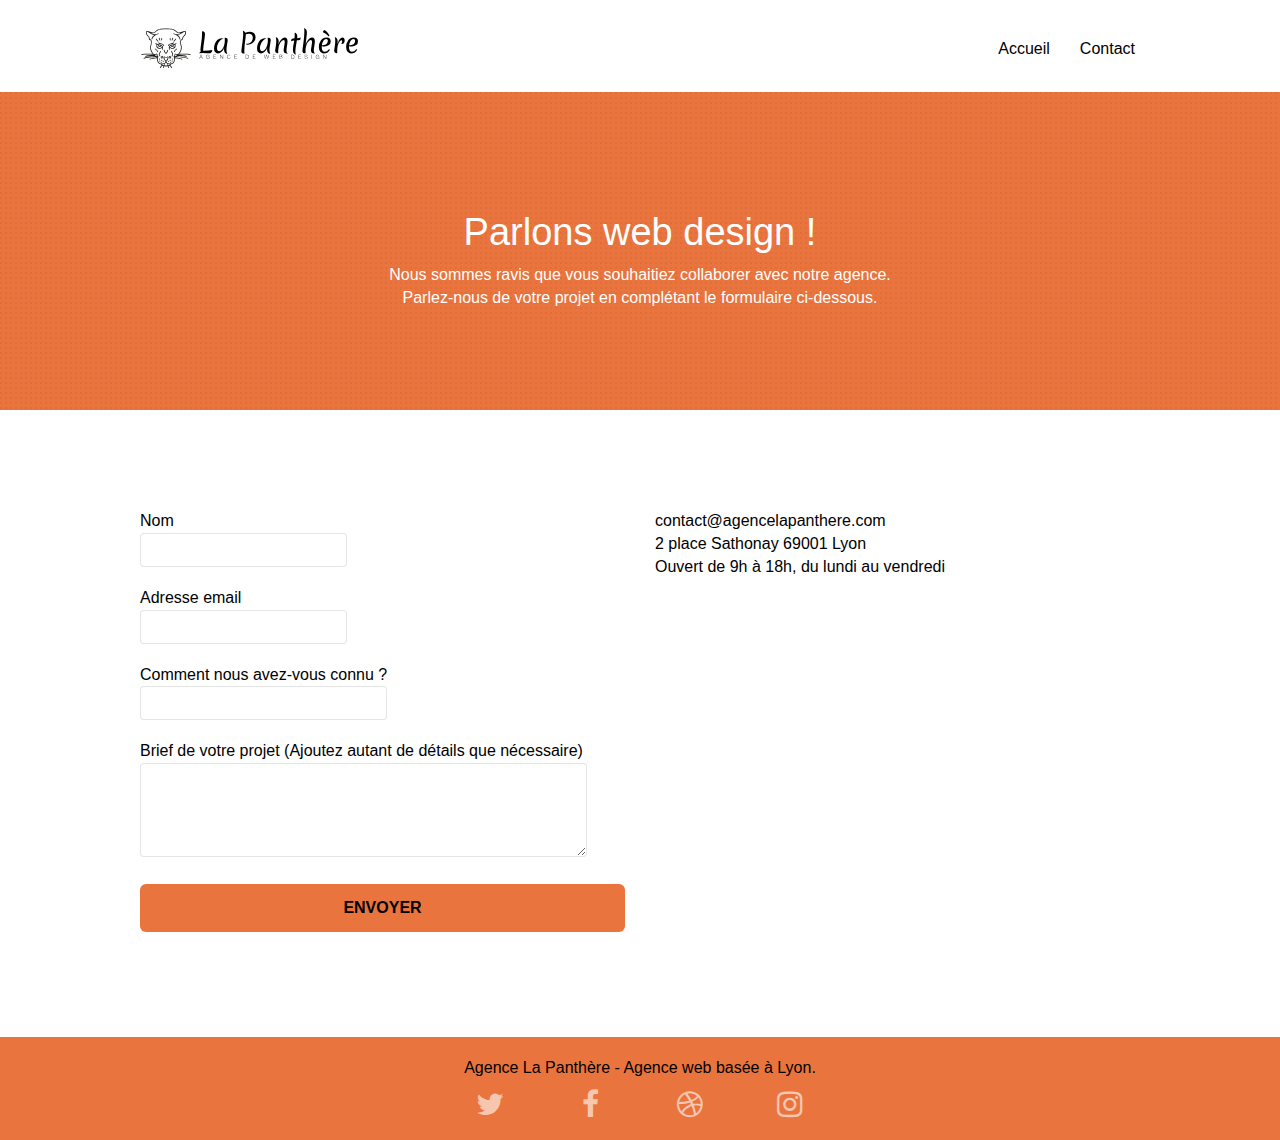
==== commit ad062abe: "label fixed, police changée" ====
--- a/page2.html
+++ b/page2.html
@@ -84,25 +84,29 @@
 					<div class="form-group">
 						<label>
 							Nom
+							<input id="name" class="form-control" required />
 						</label>
-						<input id="name" class="form-control" required />
+						
 					</div>
 					<div class="form-group">
 						<label>
 							Adresse email
+							<input id="email" class="form-control" type="email" required />
 						</label>
-						<input id="email" class="form-control" type="email" required />
+						
 					</div>
 					<div class="form-group">
 						<label>
 							Comment nous avez-vous connu ?
+							<input class="form-control" type="email" required id="input_504" />
 						</label>
-						<input class="form-control" type="email" required id="input_504" />
+						
 					</div>
 					<div class="form-group">
 						<label>
 							Brief de votre projet (Ajoutez autant de détails que nécessaire)<br>
-						</label><textarea id="message" class="form-control" rows="4" cols="50" required></textarea>
+							<textarea id="message" class="form-control" rows="4" cols="50" required></textarea>
+						</label>
 					</div> 
 					<button class="bloc-button btn btn-lg btn-block cta-hero btn-atomic-tangerine" type="submit">
 						Envoyer
@@ -135,22 +139,22 @@
 				<div class="row row-no-gutters social">
 					<div class="col-sm-3">
 						<div class="text-center">
-							<a class="social" href="https://twitter.com"><span class="fa fa-twitter icon-md"></span></a>
+							<a class="social" href="https://twitter.com"><span class="lien-texte">Twitter</span><span class="fa fa-twitter icon-md"></span></a>
 						</div>
 					</div>
 					<div class="col-sm-3">
 						<div class="text-center">
-							<a class="social" href="https://www.facebook.com/"><span class="fa fa-facebook icon-md"></span></a>
+							<a class="social" href="https://www.facebook.com/"><span class="lien-texte">Facebook</span><span class="fa fa-facebook icon-md"></span></a>
 						</div>
 					</div>
 					<div class="col-sm-3">
 						<div class="text-center">
-							<a class="social" href="https://dribbble.com/"><span class="fa fa-dribbble icon-md"></span></a>
+							<a class="social" href="https://dribbble.com/"><span class="lien-texte">Dribbble</span><span class="fa fa-dribbble icon-md"></span></a>
 						</div>
 					</div>
 					<div class="col-sm-3">
 						<div class="text-center">
-							<a class="social" href="https://www.instagram.com/"><span class="fa fa-instagram icon-md"></span></a>
+							<a class="social" href="https://www.instagram.com/"><span class="lien-texte">Instagram</span><span class="fa fa-instagram icon-md"></span></a>
 						</div>
 					</div>
 				</div>
--- a/style.css
+++ b/style.css
@@ -88,11 +88,6 @@
     bottom: 0;
     left: 0;
     right: 0;
-}
-
-.texture-paper::before {
-    background: url("img/texture-paper.png");
-    background-size: 280px 280px;
 }
 
 .b-parallax {
@@ -651,7 +646,7 @@
 a {
     font-family: "helvetica";
     font-weight: 400;
-    color: #575757!important;
+    color: #000000!important;
 }
 
 .container {
@@ -736,7 +731,7 @@
 }
 
 .white {
-    color: #FFFFFF!important;
+    color: #000000!important;
 }
 
 .portfolio-thumb {
@@ -771,21 +766,21 @@
 }
 
 .bgc-atomic-tangerine {
-    background-color: #F3976C;
+    background-color: #EA743E;
 }
 
 .tc-white {
-    color: #F3976C!important;
+    color: white!important;
 }
 
 .btn-atomic-tangerine {
-    background: #F3976C;
-    color: #FFFFFF!important;
+    background: #EA743E;
+    color: #000000!important;
 }
 
 .btn-atomic-tangerine:hover {
-    background: #c27956!important;
-    color: #FFFFFF!important;
+    background: #F3976C!important;
+    color: #000000!important;
 }
 
 .ltc-white {
@@ -797,11 +792,11 @@
 }
 
 .ltc-atomic-tangerine {
+    color: #EA743E!important;
+}
+
+.ltc-atomic-tangerine:hover {
     color: #F3976C!important;
-}
-
-.ltc-atomic-tangerine:hover {
-    color: #c27956!important;
 }
 
 .icon-dark-slate-blue {
@@ -818,11 +813,11 @@
 }
 
 .bg-banniere {
-    background-image: url("img/agence-la-panthere.jpg");
+    background-image: url("img/agence-la-panthere.webp");
 }
 
 .bg-presentation {
-    background-image: url("img/image-de-presentation.bmp");
+    background-image: url("img/image-de-presentation.webp");
 }
 
 @media (max-width: 1024px) {
@@ -1054,5 +1049,11 @@
 }
 .citation-auteur {
     font-size: 20px;
-    color: grey !important;
+    color: #525252 !important;
+}
+.lien-texte {
+    display: none;
+}
+.form-group label {
+    font-size: 16px;
 }